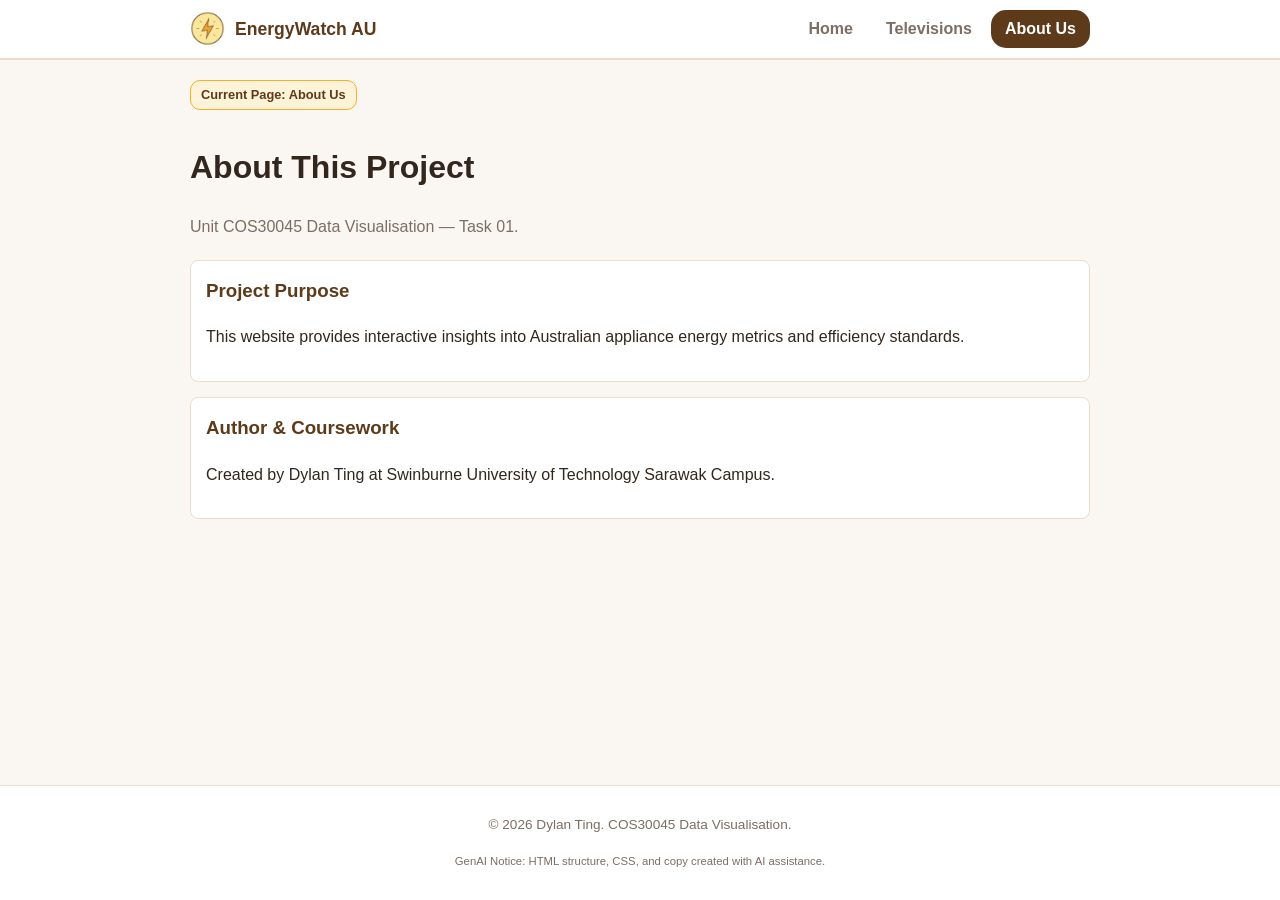
==== About.html @ d31326bd "Publish1 Testing" ====
<!DOCTYPE html>
<html lang="en">
<head>
  <meta charset="UTF-8" />
  <meta name="viewport" content="width=device-width, initial-scale=1.0" />
  <title>About Us - EnergyWatch AU</title>
  <link rel="stylesheet" href="Style.css" />
</head>
<body>

  <!-- Navigation Bar -->
  <header>
    <nav class="navbar">
      <a href="home.html" class="nav-brand">
        <img src="PowerIcon.png" alt="Power Logo" class="power-logo" />
        <span>EnergyWatch AU</span>
      </a>
      <div class="nav-links">
        <a href="home.html" class="nav-link">Home</a>
        <a href="televisions.html" class="nav-link">Televisions</a>
        <a href="about.html" class="nav-link active">About Us</a>
      </div>
    </nav>
  </header>

  <!-- Page Content -->
  <main class="container">
    <div class="page-badge">Current Page: About Us</div>
    <h1>About This Project</h1>
    <p class="subtitle">Unit COS30045 Data Visualisation — Task 01.</p>

    <div class="content-box">
      <h3>Project Purpose</h3>
      <p>This website provides interactive insights into Australian appliance energy metrics and efficiency standards.</p>
    </div>

    <div class="content-box">
      <h3>Author & Coursework</h3>
      <p>Created by Dylan Ting at Swinburne University of Technology Sarawak Campus.</p>
    </div>
  </main>

  <!-- Footer -->
  <footer>
    <p>&copy; 2026 Dylan Ting. COS30045 Data Visualisation.</p>
    <p><small>GenAI Notice: HTML structure, CSS, and copy created with AI assistance.</small></p>
  </footer>

  <script src="script.js"></script>
</body>
</html>
---- Style.css ----
/* Basic Page Setup */
body {
  margin: 0;
  font-family: Arial, sans-serif;
  background-color: #faf7f2;
  color: #33261d;
  line-height: 1.6;
  min-height: 100vh;
  display: flex;
  flex-direction: column;
}

.container {
  width: 90%;
  max-width: 900px;
  margin: 20px auto;
  flex: 1; /* Pushes the footer down to the very bottom */
}

/* Navigation Bar */
header {
  background-color: #ffffff;
  border-bottom: 2px solid #ecdcc9;
}

.navbar {
  display: flex;
  justify-content: space-between;
  align-items: center;
  max-width: 900px;
  margin: 0 auto;
  padding: 10px 15px;
}

.nav-brand {
  display: flex;
  align-items: center;
  gap: 10px;
  text-decoration: none;
  font-size: 1.1rem;
  font-weight: bold;
  color: #5d3a1a;
}

.power-logo {
  width: 35px;
  height: 35px;
}

/* Navigation Links */
.nav-links {
  display: flex;
  align-items: center;
}

.nav-link {
  text-decoration: none;
  padding: 6px 14px;
  color: #7d6e65;
  font-weight: bold;
  border-radius: 15px;
  margin-left: 5px;
}

.nav-link:hover {
  background-color: #fdf3d8;
  color: #5d3a1a;
}

/* Active Page Highlight */
.nav-link.active {
  background-color: #5d3a1a;
  color: #ffffff;
}

/* Page Indicator Badge */
.page-badge {
  display: inline-block;
  font-size: 0.8rem;
  font-weight: bold;
  background-color: #fdf3d8;
  color: #5d3a1a;
  border: 1px solid #f5b027;
  padding: 4px 10px;
  border-radius: 10px;
  margin-bottom: 10px;
}

/* Content Boxes */
.subtitle {
  color: #7d6e65;
  margin-bottom: 20px;
}

.content-box {
  background: #ffffff;
  border: 1px solid #ecdcc9;
  border-radius: 8px;
  padding: 15px;
  margin-bottom: 15px;
}

.content-box h3 {
  margin-top: 0;
  color: #5d3a1a;
}

/* Footer Pushed to Bottom */
footer {
  text-align: center;
  background: #ffffff;
  border-top: 1px solid #ecdcc9;
  padding: 15px 0;
  font-size: 0.85rem;
  color: #7d6e65;
  width: 100%;
}
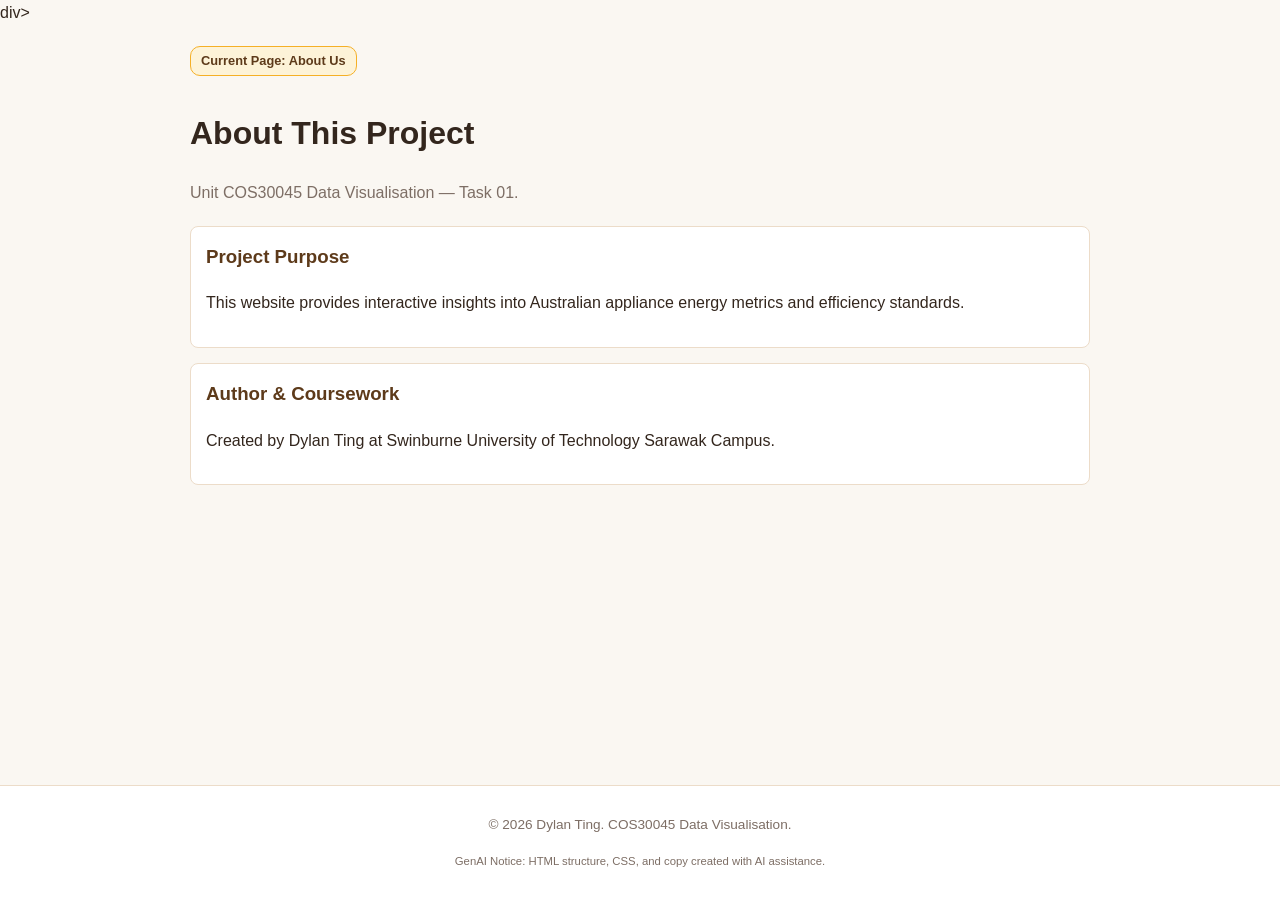
==== commit e2d05f02: "Remove header nav and add div for navbar Replaced header navigation bar with a div element." ====
--- a/About.html
+++ b/About.html
@@ -9,19 +9,7 @@
 <body>
 
   <!-- Navigation Bar -->
-  <header>
-    <nav class="navbar">
-      <a href="home.html" class="nav-brand">
-        <img src="PowerIcon.png" alt="Power Logo" class="power-logo" />
-        <span>EnergyWatch AU</span>
-      </a>
-      <div class="nav-links">
-        <a href="home.html" class="nav-link">Home</a>
-        <a href="televisions.html" class="nav-link">Televisions</a>
-        <a href="about.html" class="nav-link active">About Us</a>
-      </div>
-    </nav>
-  </header>
+  <div id="navbar-pl"></div>div>
 
   <!-- Page Content -->
   <main class="container">
@@ -48,4 +36,4 @@
 
   <script src="script.js"></script>
 </body>
-</html>+</html>
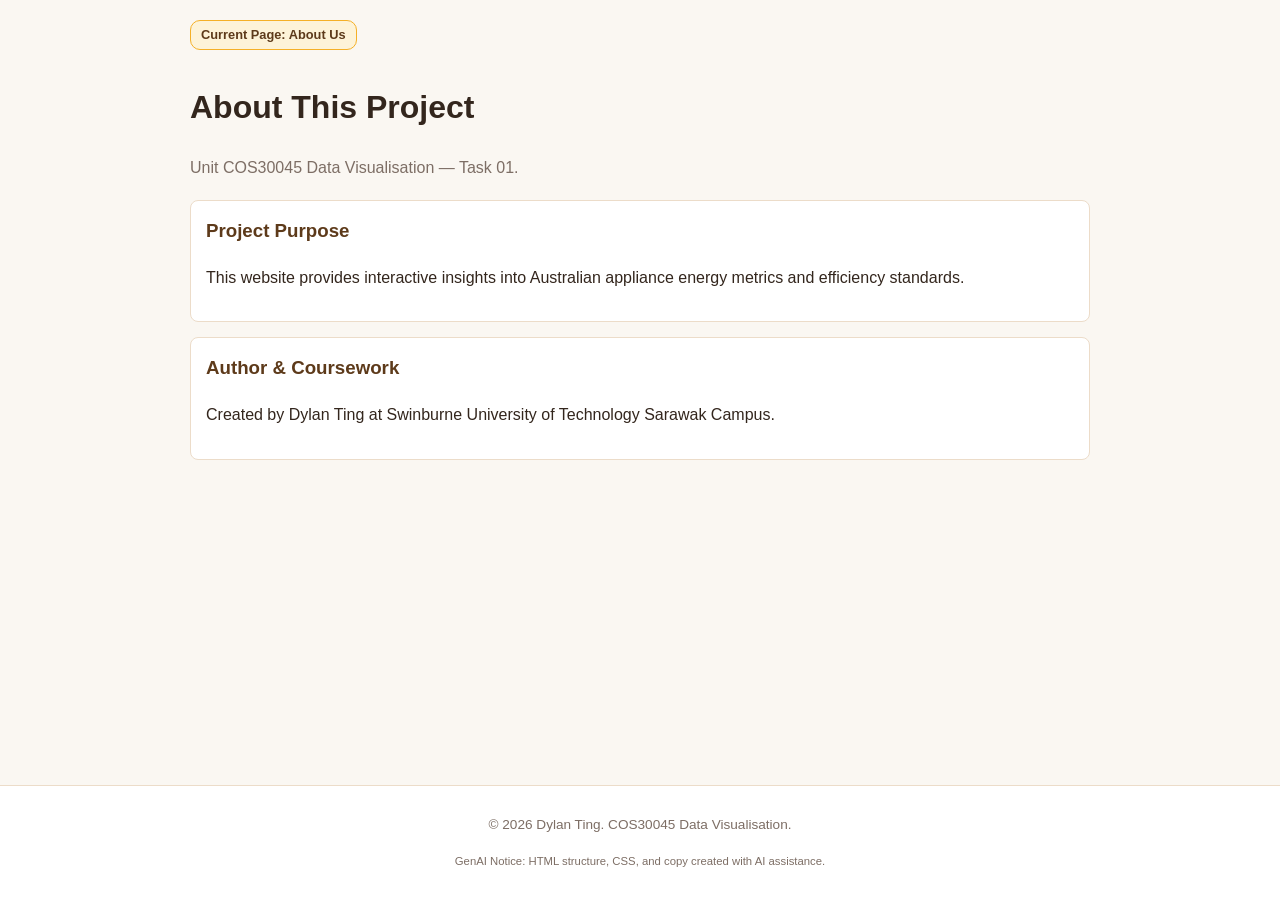
==== commit 8e0e0af3: "Fix navbar div closing tag in About.html" ====
--- a/About.html
+++ b/About.html
@@ -5,11 +5,12 @@
   <meta name="viewport" content="width=device-width, initial-scale=1.0" />
   <title>About Us - EnergyWatch AU</title>
   <link rel="stylesheet" href="Style.css" />
+  <script src="script.js" defer></script>
 </head>
 <body>
 
   <!-- Navigation Bar -->
-  <div id="navbar-pl"></div>div>
+  <div id="navbar-pl"></div>
 
   <!-- Page Content -->
   <main class="container">
@@ -34,6 +35,5 @@
     <p><small>GenAI Notice: HTML structure, CSS, and copy created with AI assistance.</small></p>
   </footer>
 
-  <script src="script.js"></script>
 </body>
 </html>
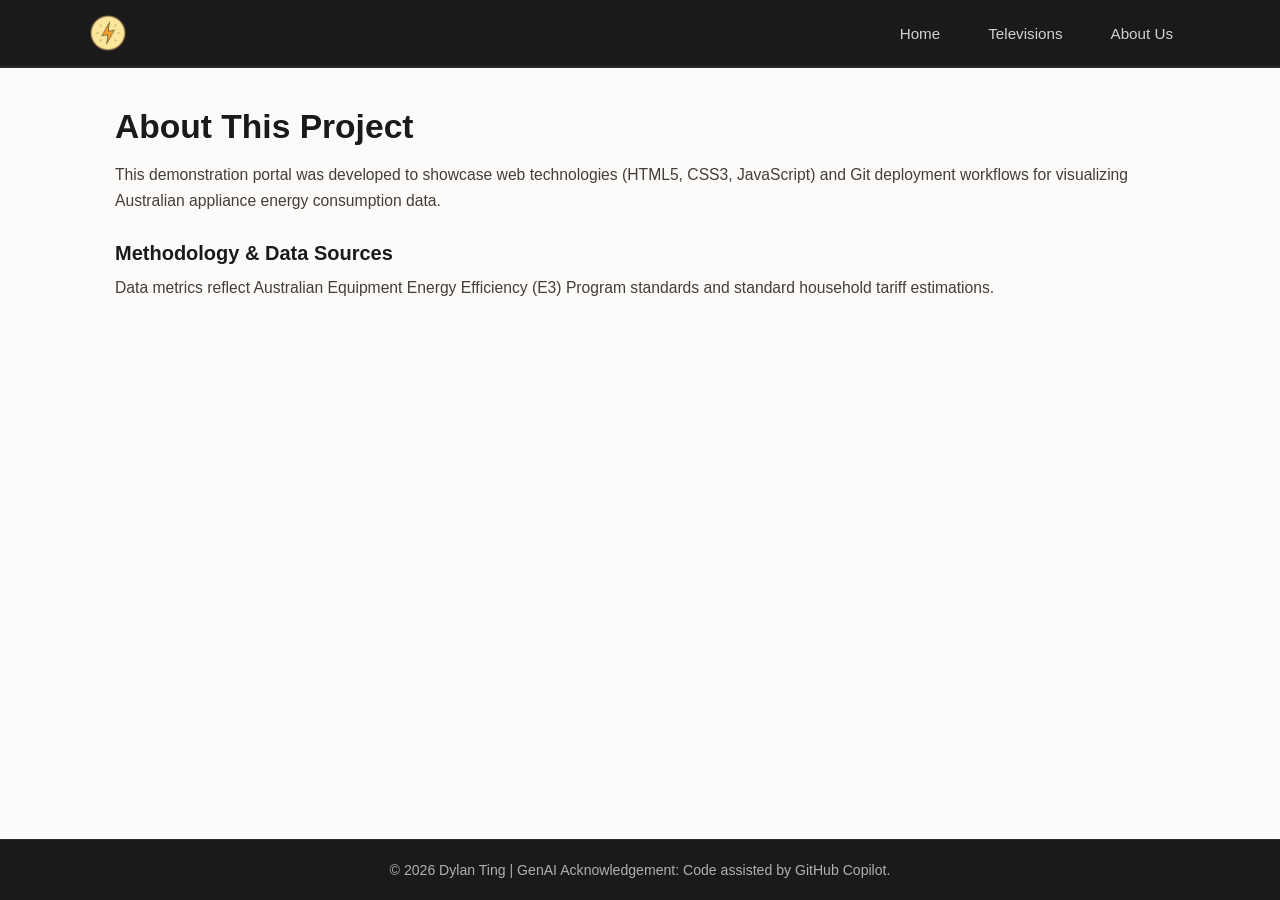
==== commit 0811d63e: "Updated website" ====
--- a/About.html
+++ b/About.html
@@ -3,37 +3,26 @@
 <head>
   <meta charset="UTF-8" />
   <meta name="viewport" content="width=device-width, initial-scale=1.0" />
-  <title>About Us - EnergyWatch AU</title>
+  <title>About This Project</title>
   <link rel="stylesheet" href="Style.css" />
-  <script src="script.js" defer></script>
 </head>
 <body>
 
-  <!-- Navigation Bar -->
+  <!-- Dynamic Navigation Injected by script.js -->
   <div id="navbar-pl"></div>
 
-  <!-- Page Content -->
-  <main class="container">
-    <div class="page-badge">Current Page: About Us</div>
+  <main class="container about-section">
     <h1>About This Project</h1>
-    <p class="subtitle">Unit COS30045 Data Visualisation — Task 01.</p>
+    <p>This demonstration portal was developed to showcase web technologies (HTML5, CSS3, JavaScript) and Git deployment workflows for visualizing Australian appliance energy consumption data.</p>
 
-    <div class="content-box">
-      <h3>Project Purpose</h3>
-      <p>This website provides interactive insights into Australian appliance energy metrics and efficiency standards.</p>
-    </div>
-
-    <div class="content-box">
-      <h3>Author & Coursework</h3>
-      <p>Created by Dylan Ting at Swinburne University of Technology Sarawak Campus.</p>
-    </div>
+    <h2>Methodology & Data Sources</h2>
+    <p>Data metrics reflect Australian Equipment Energy Efficiency (E3) Program standards and standard household tariff estimations.</p>
   </main>
 
-  <!-- Footer -->
   <footer>
-    <p>&copy; 2026 Dylan Ting. COS30045 Data Visualisation.</p>
-    <p><small>GenAI Notice: HTML structure, CSS, and copy created with AI assistance.</small></p>
+    <p>&copy; 2026 Dylan Ting | GenAI Acknowledgement: Code assisted by GitHub Copilot.</p>
   </footer>
 
+  <script src="script.js"></script>
 </body>
-</html>
+</html>
--- a/Style.css
+++ b/Style.css
@@ -1,117 +1,258 @@
-/* Basic Page Setup */
+* {
+  box-sizing: border-box;
+  margin: 0;
+  padding: 0;
+}
+
 body {
-  margin: 0;
-  font-family: Arial, sans-serif;
-  background-color: #faf7f2;
-  color: #33261d;
-  line-height: 1.6;
+  font-family: -apple-system, BlinkMacSystemFont, "Segoe UI", Roboto, Oxygen, Ubuntu, Cantarell, sans-serif;
+  background-color: #fcfbfa; /* Warmer, softer off-white tone */
+  color: #242424;
   min-height: 100vh;
   display: flex;
   flex-direction: column;
 }
 
-.container {
-  width: 90%;
-  max-width: 900px;
-  margin: 20px auto;
-  flex: 1; /* Pushes the footer down to the very bottom */
-}
-
-/* Navigation Bar */
-header {
-  background-color: #ffffff;
-  border-bottom: 2px solid #ecdcc9;
+/* Header & Navigation */
+.site-header {
+  background-color: #1a1a1a;
+  border-bottom: 2px solid #2b2b2b;
+  width: 100%;
 }
 
 .navbar {
+  max-width: 1150px;
+  margin: 0 auto;
+  padding: 14px 24px;
   display: flex;
   justify-content: space-between;
   align-items: center;
-  max-width: 900px;
-  margin: 0 auto;
-  padding: 10px 15px;
-}
-
-.nav-brand {
+}
+
+.power-logo {
+  width: 38px;
+  height: 38px;
+  border-radius: 50%;
+  object-fit: contain;
+  vertical-align: middle;
+  transition: transform 0.2s ease;
+}
+
+.power-logo:hover {
+  transform: scale(1.05);
+}
+
+.nav-menu {
   display: flex;
   align-items: center;
-  gap: 10px;
+  gap: 12px;
+}
+
+.nav-link {
+  color: #d1d1d1;
   text-decoration: none;
-  font-size: 1.1rem;
-  font-weight: bold;
-  color: #5d3a1a;
-}
-
-.power-logo {
-  width: 35px;
-  height: 35px;
-}
-
-/* Navigation Links */
-.nav-links {
-  display: flex;
-  align-items: center;
-}
-
-.nav-link {
-  text-decoration: none;
-  padding: 6px 14px;
-  color: #7d6e65;
-  font-weight: bold;
-  border-radius: 15px;
-  margin-left: 5px;
+  font-size: 0.95rem;
+  font-weight: 500;
+  padding: 8px 18px;
+  border-radius: 20px; /* Pill-shaped buttons for distinction */
+  transition: all 0.2s ease;
 }
 
 .nav-link:hover {
+  color: #ffffff;
+  background-color: #2c2c2c;
+}
+
+.nav-link.active {
+  background-color: #e59d1a;
+  color: #121212;
+  font-weight: 700;
+}
+
+/* Main Content Container */
+main.container {
+  flex: 1;
+  max-width: 1050px;
+  width: 90%;
+  margin: 40px auto;
+}
+
+/* Hero Badge & Headings */
+.hero-tag {
+  display: table;
+  margin: 0 auto 14px auto;
   background-color: #fdf3d8;
-  color: #5d3a1a;
-}
-
-/* Active Page Highlight */
-.nav-link.active {
-  background-color: #5d3a1a;
-  color: #ffffff;
-}
-
-/* Page Indicator Badge */
-.page-badge {
+  color: #8c5b0d;
+  font-size: 0.78rem;
+  font-weight: 700;
+  text-transform: uppercase;
+  letter-spacing: 0.08em;
+  padding: 5px 14px;
+  border-radius: 12px;
+  border: 1px solid #f9dba5;
+}
+
+h1.main-title {
+  text-align: center;
+  font-size: 2.35rem;
+  font-weight: 800;
+  color: #1c1a17;
+  letter-spacing: -0.02em;
+  margin-bottom: 14px;
+}
+
+p.subtitle {
+  text-align: center;
+  font-size: 1.05rem;
+  line-height: 1.6;
+  color: #59554f;
+  max-width: 780px;
+  margin: 0 auto 46px auto;
+}
+
+/* Cards Grid */
+.cards-grid {
+  display: grid;
+  grid-template-columns: repeat(auto-fit, minmax(280px, 1fr));
+  gap: 24px;
+}
+
+.card {
+  background: #ffffff;
+  border: 1px solid #ede7df;
+  border-left: 5px solid #e59d1a; /* Distinct left accent border instead of top */
+  border-radius: 10px;
+  padding: 26px 22px;
+  box-shadow: 0 4px 15px rgba(50, 40, 20, 0.04);
+  transition: transform 0.25s ease, box-shadow 0.25s ease;
+}
+
+.card:hover {
+  transform: translateY(-4px);
+  box-shadow: 0 10px 22px rgba(50, 40, 20, 0.08);
+}
+
+.card-icon-tag {
   display: inline-block;
-  font-size: 0.8rem;
-  font-weight: bold;
-  background-color: #fdf3d8;
-  color: #5d3a1a;
-  border: 1px solid #f5b027;
-  padding: 4px 10px;
-  border-radius: 10px;
+  font-size: 0.72rem;
+  font-weight: 700;
+  text-transform: uppercase;
+  color: #946313;
+  background-color: #fff7e6;
+  padding: 3px 8px;
+  border-radius: 4px;
   margin-bottom: 10px;
 }
 
-/* Content Boxes */
-.subtitle {
-  color: #7d6e65;
-  margin-bottom: 20px;
-}
-
-.content-box {
-  background: #ffffff;
-  border: 1px solid #ecdcc9;
+.card h2 {
+  font-size: 1.25rem;
+  font-weight: 700;
+  color: #1f1b16;
+  margin-bottom: 10px;
+}
+
+.card p {
+  font-size: 0.92rem;
+  line-height: 1.65;
+  color: #4f4b45;
+}
+
+/* Television / Story Sections */
+.tv-story h1 {
+  font-size: 2.1rem;
+  font-weight: 800;
+  color: #1a1a1a;
+  margin-bottom: 16px;
+}
+
+.tv-story .intro-p {
+  font-size: 1.02rem;
+  line-height: 1.65;
+  color: #4a4a4a;
+  margin-bottom: 40px;
+}
+
+.chart-section {
+  margin-bottom: 50px;
+}
+
+.chart-section h2 {
+  font-size: 1.45rem;
+  font-weight: 800;
+  color: #1a1a1a;
+  margin-bottom: 6px;
+}
+
+.chart-section h3.chart-type {
+  font-size: 1rem;
+  font-weight: 700;
+  color: #555555;
+  margin-bottom: 14px;
+}
+
+.chart-image-container {
+  background-color: #ffffff;
+  border: 1px solid #ebe5dc;
+  padding: 16px;
   border-radius: 8px;
-  padding: 15px;
-  margin-bottom: 15px;
-}
-
-.content-box h3 {
-  margin-top: 0;
-  color: #5d3a1a;
-}
-
-/* Footer Pushed to Bottom */
+  margin-bottom: 14px;
+  box-shadow: 0 2px 8px rgba(0,0,0,0.03);
+}
+
+.chart-image {
+  max-width: 100%;
+  height: auto;
+  display: block;
+  margin: 0 auto;
+}
+
+.chart-caption {
+  font-size: 0.95rem;
+  color: #383531;
+  line-height: 1.6;
+}
+
+.conclusion-section {
+  border-top: 1px solid #e0d9cf;
+  padding-top: 28px;
+  margin-top: 24px;
+}
+
+.conclusion-section h2 {
+  font-size: 1.5rem;
+  font-weight: 800;
+  margin-bottom: 12px;
+}
+
+/* About Section */
+.about-section h1 {
+  font-size: 2.1rem;
+  font-weight: 800;
+  color: #1a1a1a;
+  margin-bottom: 16px;
+}
+
+.about-section h2 {
+  font-size: 1.25rem;
+  font-weight: 700;
+  color: #1a1a1a;
+  margin-top: 28px;
+  margin-bottom: 10px;
+}
+
+.about-section p {
+  font-size: 0.98rem;
+  line-height: 1.65;
+  color: #423e39;
+}
+
+/* Footer */
 footer {
+  background-color: #1a1a1a;
+  color: #b0b0b0;
   text-align: center;
-  background: #ffffff;
-  border-top: 1px solid #ecdcc9;
-  padding: 15px 0;
-  font-size: 0.85rem;
-  color: #7d6e65;
+  padding: 22px 16px;
+  font-size: 0.88rem;
+  border-top: 1px solid #2b2b2b;
   width: 100%;
 }
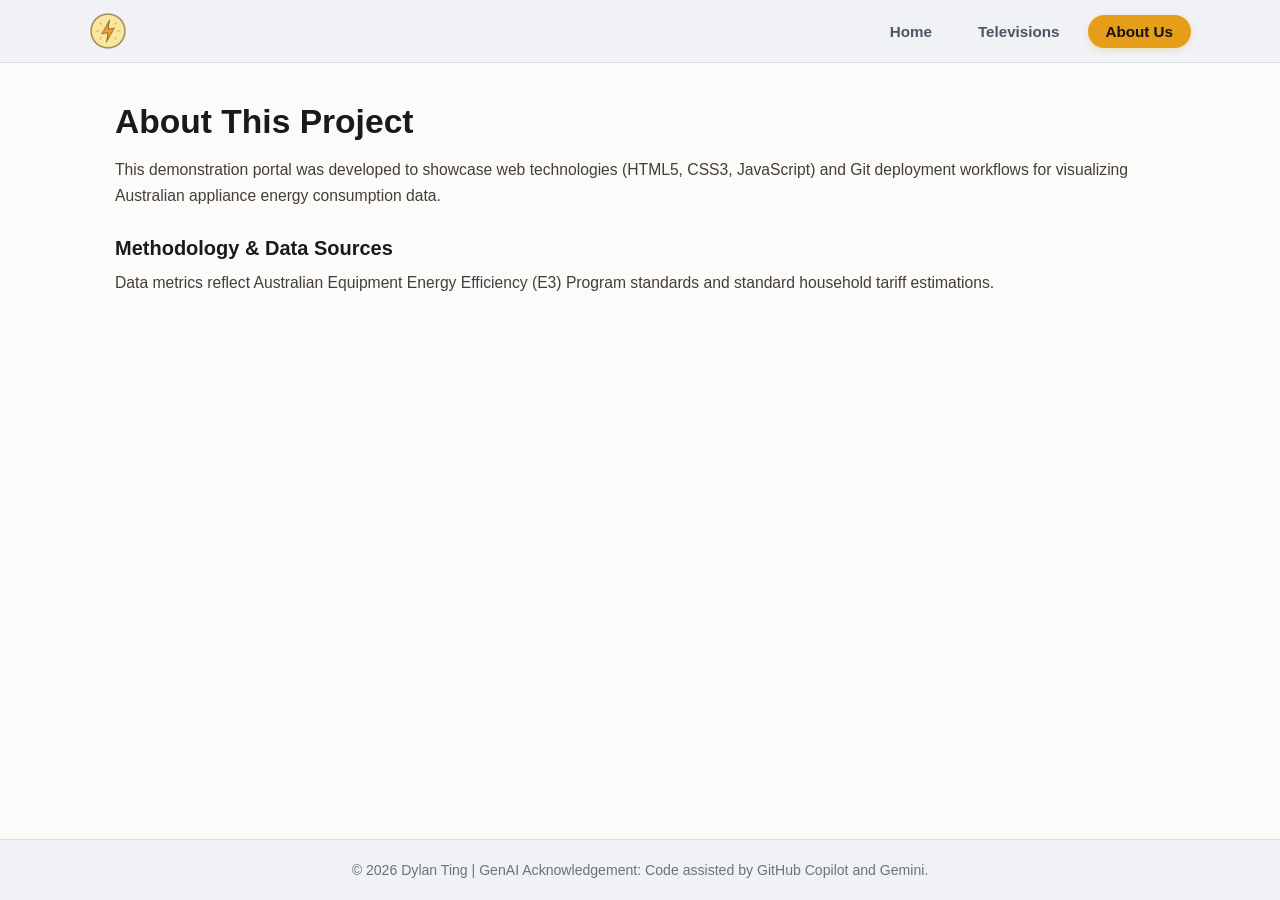
==== commit cde7c26f: "Update About.html" ====
--- a/About.html
+++ b/About.html
@@ -20,7 +20,7 @@
   </main>
 
   <footer>
-    <p>&copy; 2026 Dylan Ting | GenAI Acknowledgement: Code assisted by GitHub Copilot.</p>
+    <p>&copy; 2026 Dylan Ting | GenAI Acknowledgement: Code assisted by GitHub Copilot and Gemini.</p>
   </footer>
 
   <script src="script.js"></script>
--- a/Style.css
+++ b/Style.css
@@ -6,24 +6,24 @@
 
 body {
   font-family: -apple-system, BlinkMacSystemFont, "Segoe UI", Roboto, Oxygen, Ubuntu, Cantarell, sans-serif;
-  background-color: #fcfbfa; /* Warmer, softer off-white tone */
+  background-color: #fcfbfa;
   color: #242424;
   min-height: 100vh;
   display: flex;
   flex-direction: column;
 }
 
-/* Header & Navigation */
+/* Light Grey Header & Navigation */
 .site-header {
-  background-color: #1a1a1a;
-  border-bottom: 2px solid #2b2b2b;
+  background-color: #f0f2f5; /* Light grey */
+  border-bottom: 1px solid #dcdfe4;
   width: 100%;
 }
 
 .navbar {
   max-width: 1150px;
   margin: 0 auto;
-  padding: 14px 24px;
+  padding: 12px 24px;
   display: flex;
   justify-content: space-between;
   align-items: center;
@@ -45,28 +45,29 @@
 .nav-menu {
   display: flex;
   align-items: center;
-  gap: 12px;
+  gap: 10px;
 }
 
 .nav-link {
-  color: #d1d1d1;
+  color: #4b5563; /* Dark slate grey for contrast against light grey background */
   text-decoration: none;
   font-size: 0.95rem;
-  font-weight: 500;
+  font-weight: 600;
   padding: 8px 18px;
-  border-radius: 20px; /* Pill-shaped buttons for distinction */
+  border-radius: 20px;
   transition: all 0.2s ease;
 }
 
 .nav-link:hover {
-  color: #ffffff;
-  background-color: #2c2c2c;
+  color: #111827;
+  background-color: #e2e5eb;
 }
 
 .nav-link.active {
   background-color: #e59d1a;
   color: #121212;
   font-weight: 700;
+  box-shadow: 0 2px 6px rgba(229, 157, 26, 0.25);
 }
 
 /* Main Content Container */
@@ -120,7 +121,7 @@
 .card {
   background: #ffffff;
   border: 1px solid #ede7df;
-  border-left: 5px solid #e59d1a; /* Distinct left accent border instead of top */
+  border-left: 5px solid #e59d1a;
   border-radius: 10px;
   padding: 26px 22px;
   box-shadow: 0 4px 15px rgba(50, 40, 20, 0.04);
@@ -246,13 +247,13 @@
   color: #423e39;
 }
 
-/* Footer */
+/* Light Grey Footer */
 footer {
-  background-color: #1a1a1a;
-  color: #b0b0b0;
+  background-color: #f0f2f5; /* Matching light grey */
+  color: #6b7280;            /* Muted text color for readability */
   text-align: center;
   padding: 22px 16px;
   font-size: 0.88rem;
-  border-top: 1px solid #2b2b2b;
+  border-top: 1px solid #dcdfe4;
   width: 100%;
 }
